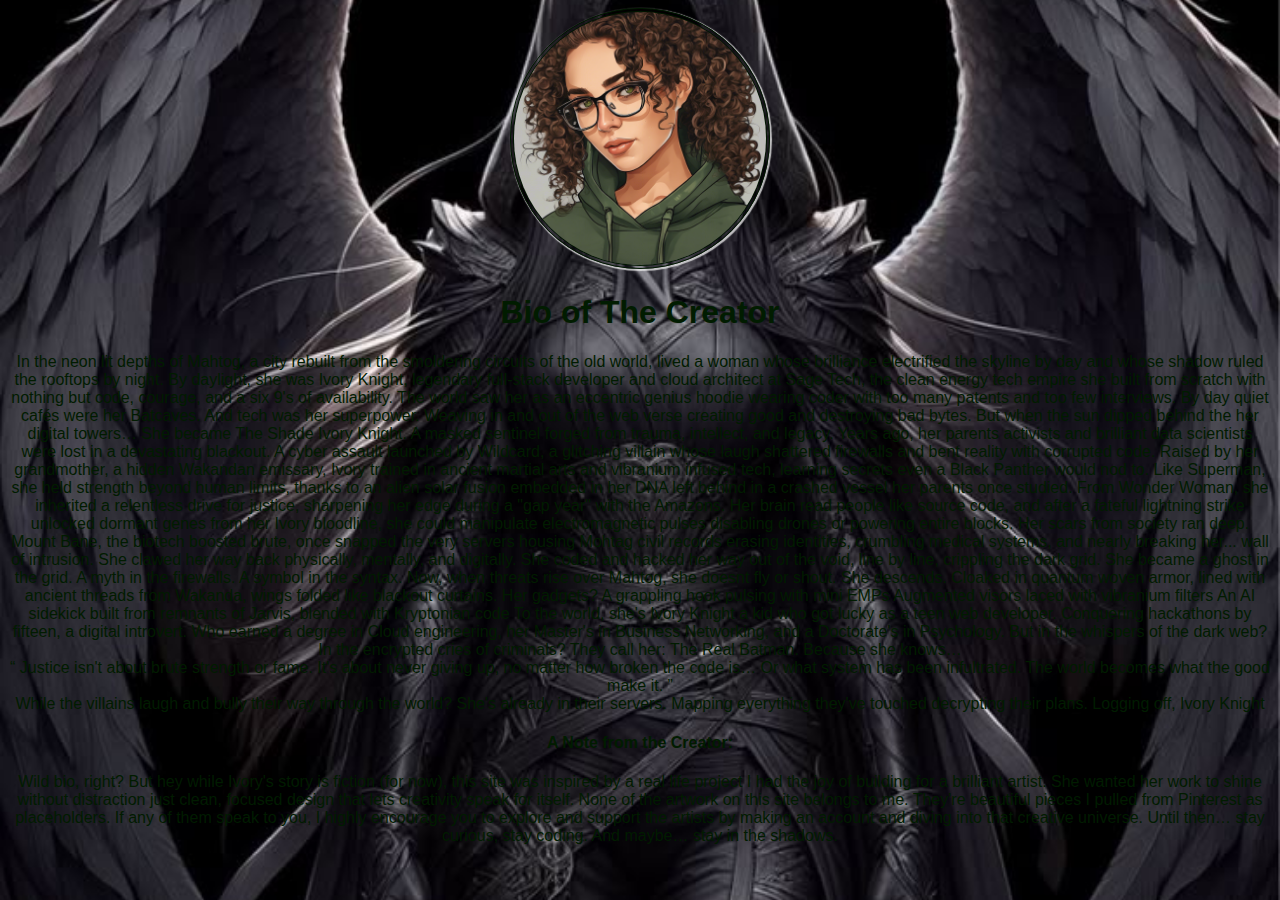
==== assets/pages/bio.html @ fafb8d34 "Update bio html with id tag, and a class tag for biography" ====
<!doctype html>
<html lang="en">
  <head>
    <meta charset="UTF-8" />
    <meta name="viewport" content="width=device-width, initial-scale=1.0" />
    <title>Bio</title>
    <link rel="stylesheet" href="/assets/css/bio.css" />
  </head>
  <body>
    <article>
      <img src="/assets/imgs/avatar.png" alt="avatar image" id="avatar" />
      <h1>Bio of The Creator</h1>
      <div class="bio">
        In the neon lit depths of Mahtog, a city rebuilt from the smoldering
        circuits of the old world, lived a woman whose brilliance electrified
        the skyline by day and whose shadow ruled the rooftops by night. By
        daylight, she was Ivory Knight, legendary full-stack developer and cloud
        architect at Sage Tech, the clean energy tech empire she built from
        scratch with nothing but code, courage, and a six 9's of availability.
        The world saw her as an eccentric genius hoodie wearing coder with too
        many patents and too few interviews. By day quiet cafés were her
        Batcaves. And tech was her superpower. Weaving in and out of the web
        verse creating good and destroying bad bytes. But when the sun dipped
        behind the her digital towers… She became The Shade Ivory Knight. A
        masked sentinel forged from trauma, intellect, and legacy. Years ago,
        her parents activists and brilliant data scientists were lost in a
        devastating blackout. A cyber assault launched by Wildcard, a glitching
        villain whose laugh shattered firewalls and bent reality with corrupted
        code. Raised by her grandmother, a hidden Wakandan emissary, Ivory
        trained in ancient martial arts and vibranium infused tech, learning
        secrets even a Black Panther would nod to. Like Superman, she held
        strength beyond human limits, thanks to an alien solar fusion embedded
        in her DNA left behind in a crashed vessel her parents once studied.
        From Wonder Woman, she inherited a relentless drive for justice,
        sharpening her edge during a "gap year" with the Amazons. Her brain read
        people like source code, and after a fateful lightning strike unlocked
        dormant genes from her Ivory bloodline, she could manipulate
        electromagnetic pulses disabling drones or powering entire blocks. Her
        scars from society ran deep. Mount Bane, the biotech boosted brute, once
        snapped the very servers housing Mohtag civil records erasing
        identities, crumbling medical systems, and nearly breaking her... wall
        of intrusion. She clawed her way back physically, mentally, and
        digitally. She coded and hacked her way out of the void, line by line,
        crippling the dark grid. She became a ghost in the grid. A myth in the
        firewalls. A symbol in the syntax. Now, when threats rise over Mahtog,
        she doesnt fly or shout. She descends. Cloaked in quantum woven armor,
        lined with ancient threads from Wakanda, wings folded like blackout
        curtains. Her gadgets? A grappling hook pulsing with mini EMPs Augmented
        visors laced with vibranium filters An AI sidekick built from remnants
        of Jarvis, blended with Kryptonian code To the world, she's Ivory Knight
        a kid who got lucky as a teen web developer. Conquering hackathons by
        fifteen, a digital introvert. Who earned a degree in Cloud engineering,
        her Master's in Business Networking, and a Doctorate's in Psychology.
        But in the whispers of the dark web? In the encrypted cries of
        criminals? They call her: The Real Batman. Because she knows…
        <div id="qt">
          <q>
            Justice isn't about brute strength or fame. It's about never giving
            up, no matter how broken the code is… Or what system has been
            infultrated. The world becomes what the good make it.
          </q>
        </div>

        While the villains laugh and bully their way through the world? She's
        already in their servers. Mapping everything they've touched decrypting
        their plans. Logging off,
        <span>Ivory Knight</span>
      </div>
      <div class="bio">
        <h4>A Note from the Creator:</h4>
        Wild bio, right? But hey while Ivory's story is fiction (for now), this
        site was inspired by a real life project I had the joy of building for a
        brilliant artist. She wanted her work to shine without distraction just
        clean, focused design that lets creativity speak for itself. None of the
        artwork on this site belongs to me. They're beautiful pieces I pulled
        from Pinterest as placeholders. If any of them speak to you, I highly
        encourage you to explore and support the artists by making an account
        and diving into that creative universe. Until then… stay curious, stay
        coding. And maybe… stay in the shadows.
      </div>
    </article>
  </body>
</html>
---- assets/css/bio.css ----
@font-face {
    font-family: 'TurboType';
    src: url('/assets/turbo-type-font/TurboTypeTwo-ARE5D.ttf') format('truetype');
  }

body {
  background: url('/assets/imgs/ivory.jpg');
  font-family: 'Franklin Gothic Medium', 'Arial Narrow', Arial, sans-serif;
  color: rgb(1, 28, 0);
  text-align: center;
  background-size: cover;
  background-position: center;
  background-repeat: no-repeat;
  background-attachment: fixed;
}

#avatar {
  width: 20%;
  border: 4.5px double rgb(1, 24, 0);
  border-radius: 100%;
  box-shadow: 1px 1px 1px 1px rgba(245, 245, 245, 0.757);
}
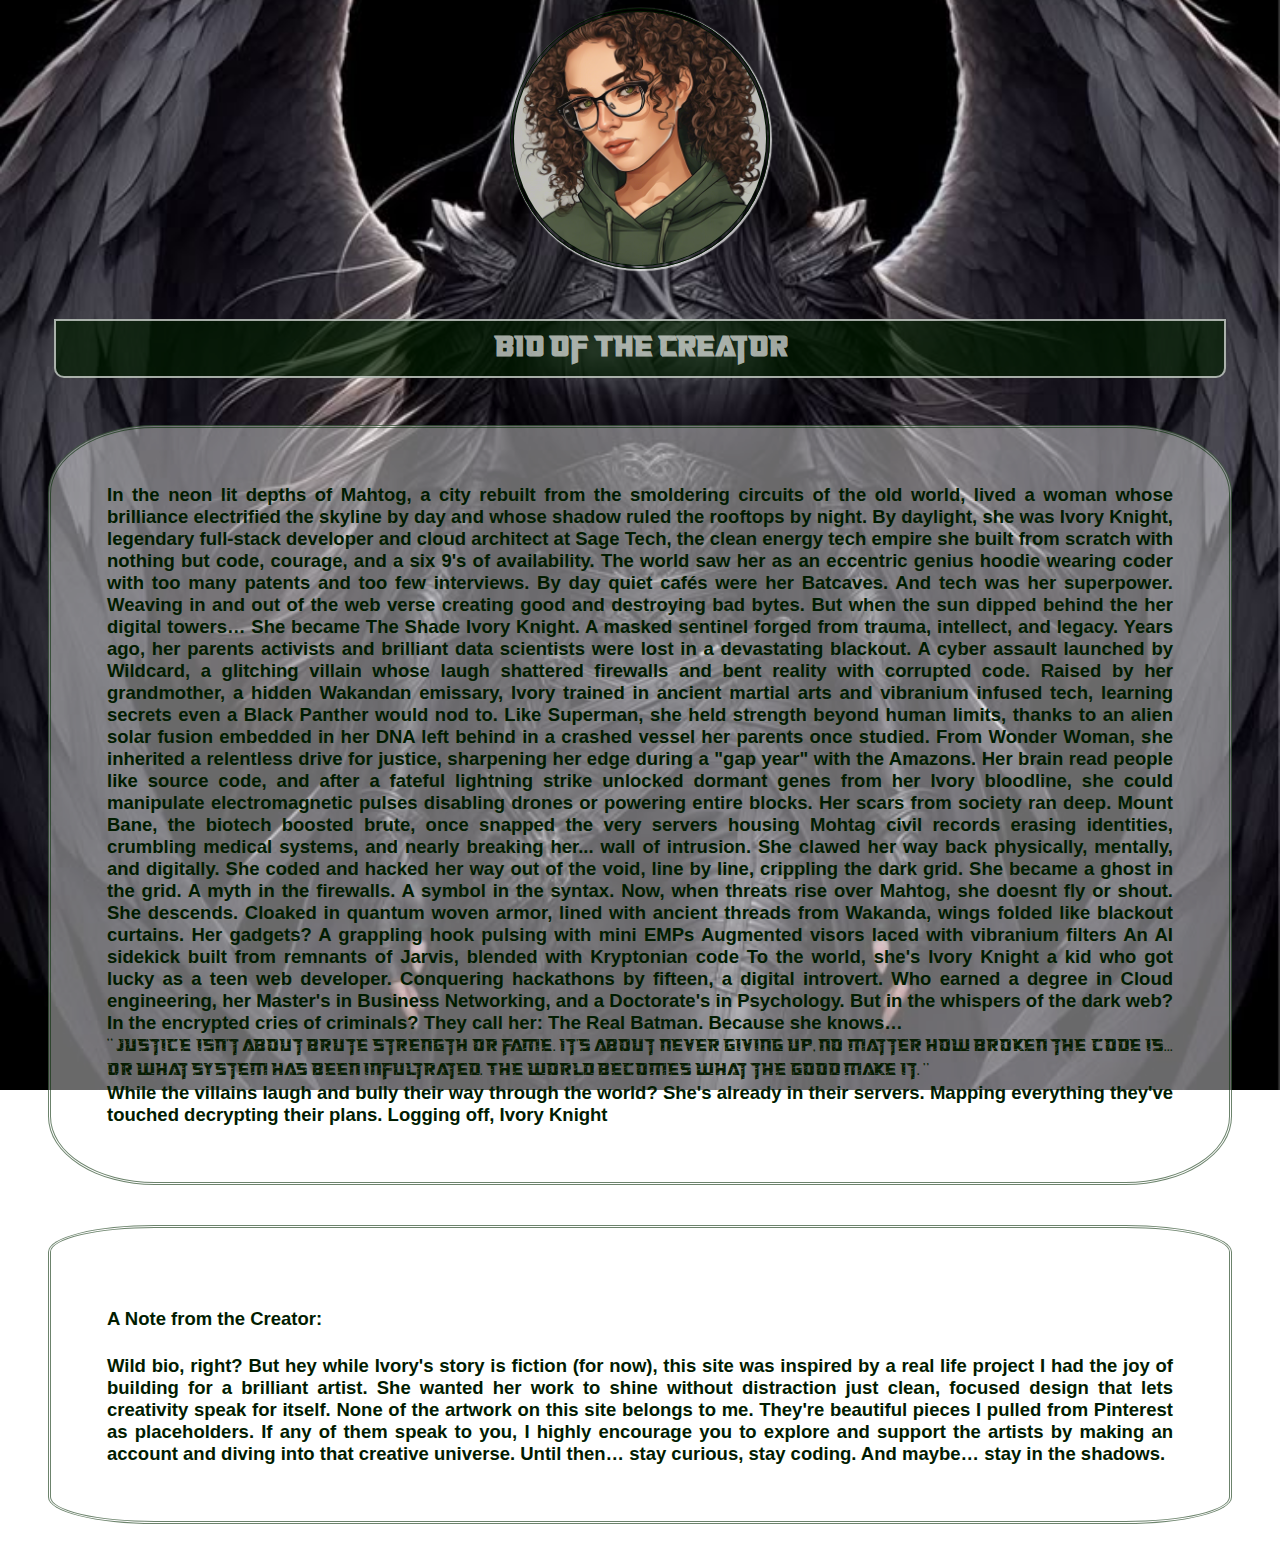
==== commit f1ecfe0a: "Update html with favicon logo" ====
--- a/assets/pages/bio.html
+++ b/assets/pages/bio.html
@@ -4,6 +4,7 @@
     <meta charset="UTF-8" />
     <meta name="viewport" content="width=device-width, initial-scale=1.0" />
     <title>Bio</title>
+    <link rel="icon" href="/assets/favicon.ico">
     <link rel="stylesheet" href="/assets/css/bio.css" />
   </head>
   <body>
--- a/assets/css/bio.css
+++ b/assets/css/bio.css
@@ -14,6 +14,34 @@
   background-attachment: fixed;
 }
 
+h1 {
+    background: rgba(1, 28, 0, 0.71);
+    color: rgba(255, 255, 255, 0.644);
+    font-family: 'TurboType', sans-serif;
+    font-size: 30px;
+    padding: .5rem;
+    margin: 2.9rem;
+    border: 2.5px double rgba(255, 255, 255, 0.644);
+    border-bottom-left-radius: 10px;
+    border-bottom-right-radius: 10px;
+}
+
+.bio {
+  background: rgba(255, 255, 255, 0.411);
+  font-size: 18.5px;
+  font-weight: 565;
+  text-align: justify;
+  padding: 3.5rem;
+  margin: 2.5rem;
+  border: 3.5px double rgba(1, 42, 1, 0.581);
+  border-radius: 9%;
+}
+
+#qt {       
+  font-family: 'TurboType', sans-serif;
+  color: rgb(6, 28, 1);
+}
+
 #avatar {
   width: 20%;
   border: 4.5px double rgb(1, 24, 0);
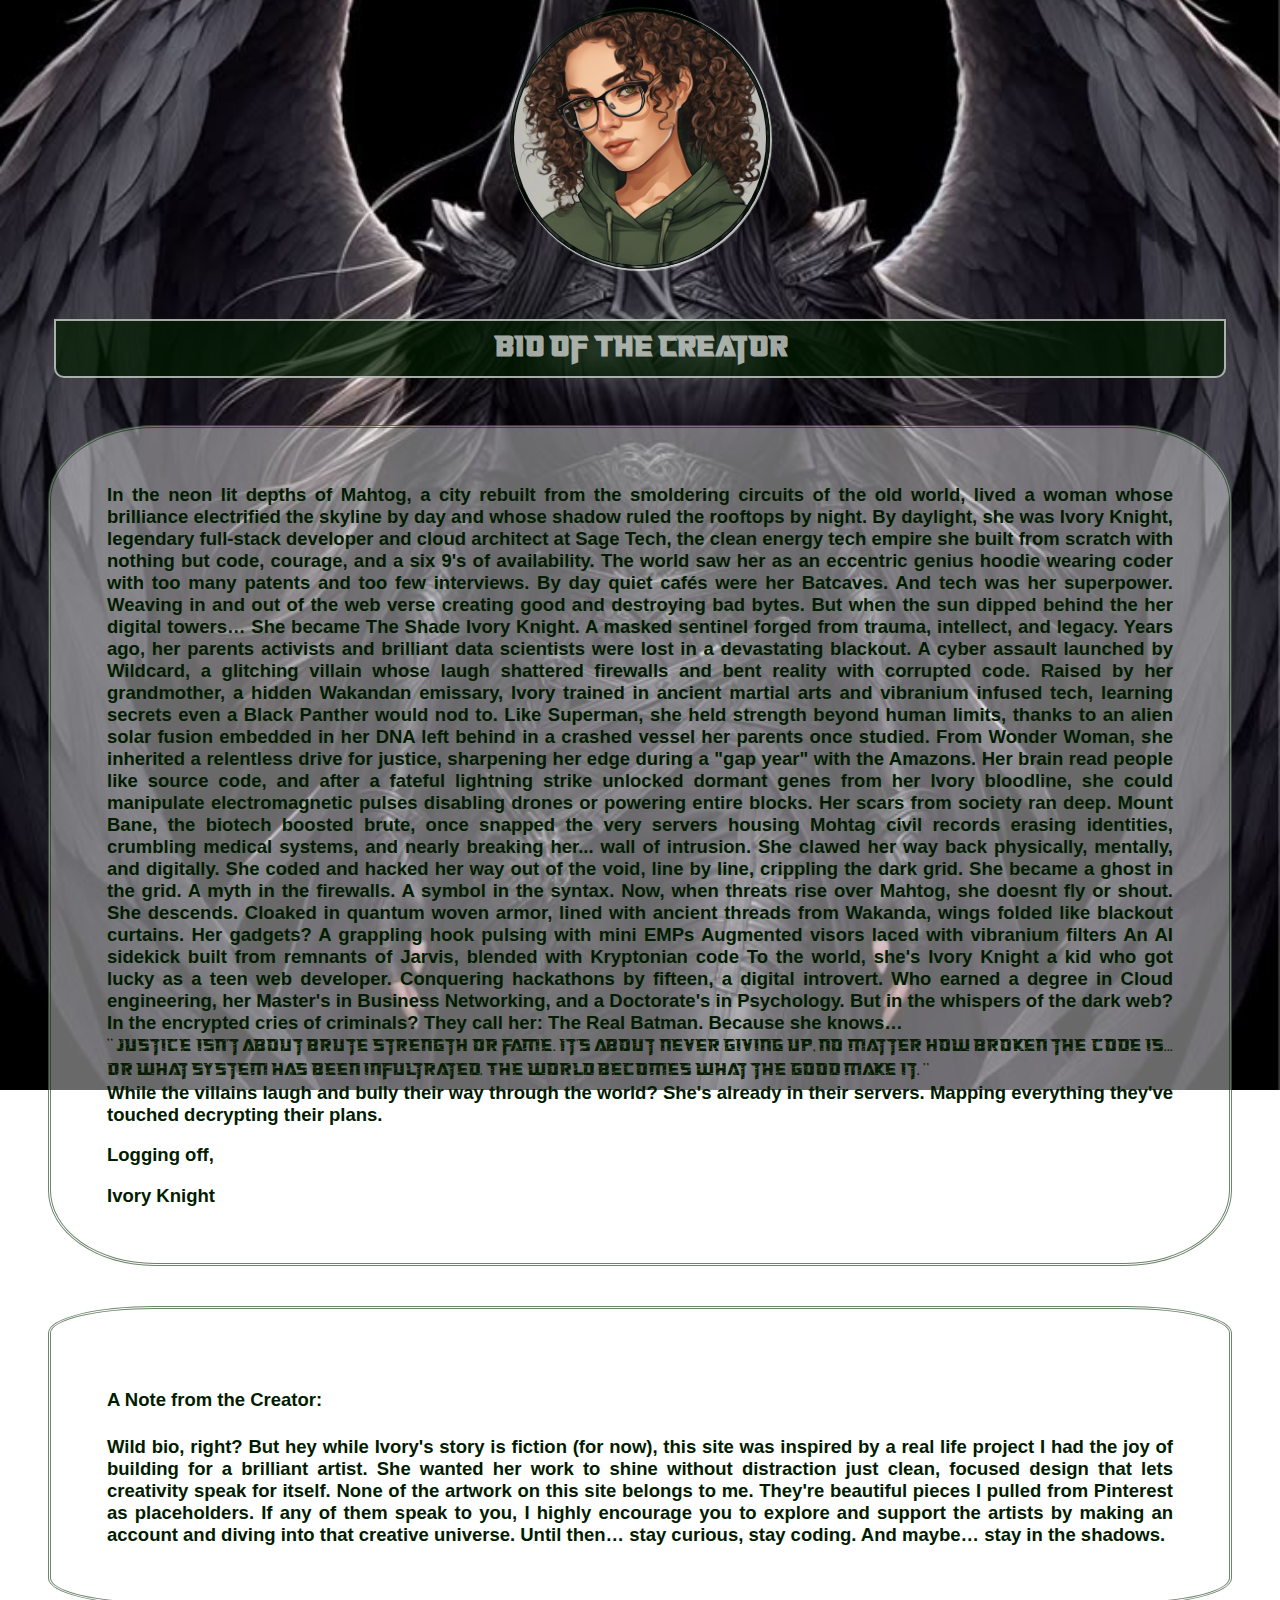
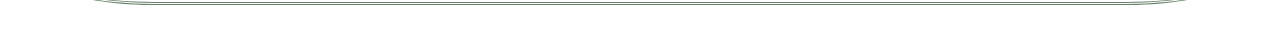
==== commit 4f3df91c: "Create a more letter like approach  by adding a pgh tag around 'logging off'" ====
--- a/assets/pages/bio.html
+++ b/assets/pages/bio.html
@@ -64,7 +64,8 @@
 
         While the villains laugh and bully their way through the world? She's
         already in their servers. Mapping everything they've touched decrypting
-        their plans. Logging off,
+        their plans. 
+        <p>Logging off,</p>
         <span>Ivory Knight</span>
       </div>
       <div class="bio">
--- a/assets/css/bio.css
+++ b/assets/css/bio.css
@@ -1,7 +1,7 @@
 @font-face {
-    font-family: 'TurboType';
-    src: url('/assets/turbo-type-font/TurboTypeTwo-ARE5D.ttf') format('truetype');
-  }
+  font-family: 'TurboType';
+  src: url('/assets/turbo-type-font/TurboTypeTwo-ARE5D.ttf') format('truetype');
+}
 
 body {
   background: url('/assets/imgs/ivory.jpg');
@@ -15,15 +15,15 @@
 }
 
 h1 {
-    background: rgba(1, 28, 0, 0.71);
-    color: rgba(255, 255, 255, 0.644);
-    font-family: 'TurboType', sans-serif;
-    font-size: 30px;
-    padding: .5rem;
-    margin: 2.9rem;
-    border: 2.5px double rgba(255, 255, 255, 0.644);
-    border-bottom-left-radius: 10px;
-    border-bottom-right-radius: 10px;
+  background: rgba(1, 28, 0, 0.71);
+  color: rgba(255, 255, 255, 0.644);
+  font-family: 'TurboType', sans-serif;
+  font-size: 30px;
+  padding: 0.5rem;
+  margin: 2.9rem;
+  border: 2.5px double rgba(255, 255, 255, 0.644);
+  border-bottom-left-radius: 10px;
+  border-bottom-right-radius: 10px;
 }
 
 .bio {
@@ -37,16 +37,27 @@
   border-radius: 9%;
 }
 
-#qt {       
+#qt {
   font-family: 'TurboType', sans-serif;
   color: rgb(6, 28, 1);
 }
 
 #avatar {
+  animation: 6s infinite anim_8;
   width: 20%;
   border: 4.5px double rgb(1, 24, 0);
   border-radius: 100%;
   box-shadow: 1px 1px 1px 1px rgba(245, 245, 245, 0.757);
 }
 
-  +@keyframes anim_8 {
+  0% {
+    opacity: 0;
+  }
+  50% {
+    opacity: 5;
+  }
+  100% {
+    opacity: 0;
+  }
+}
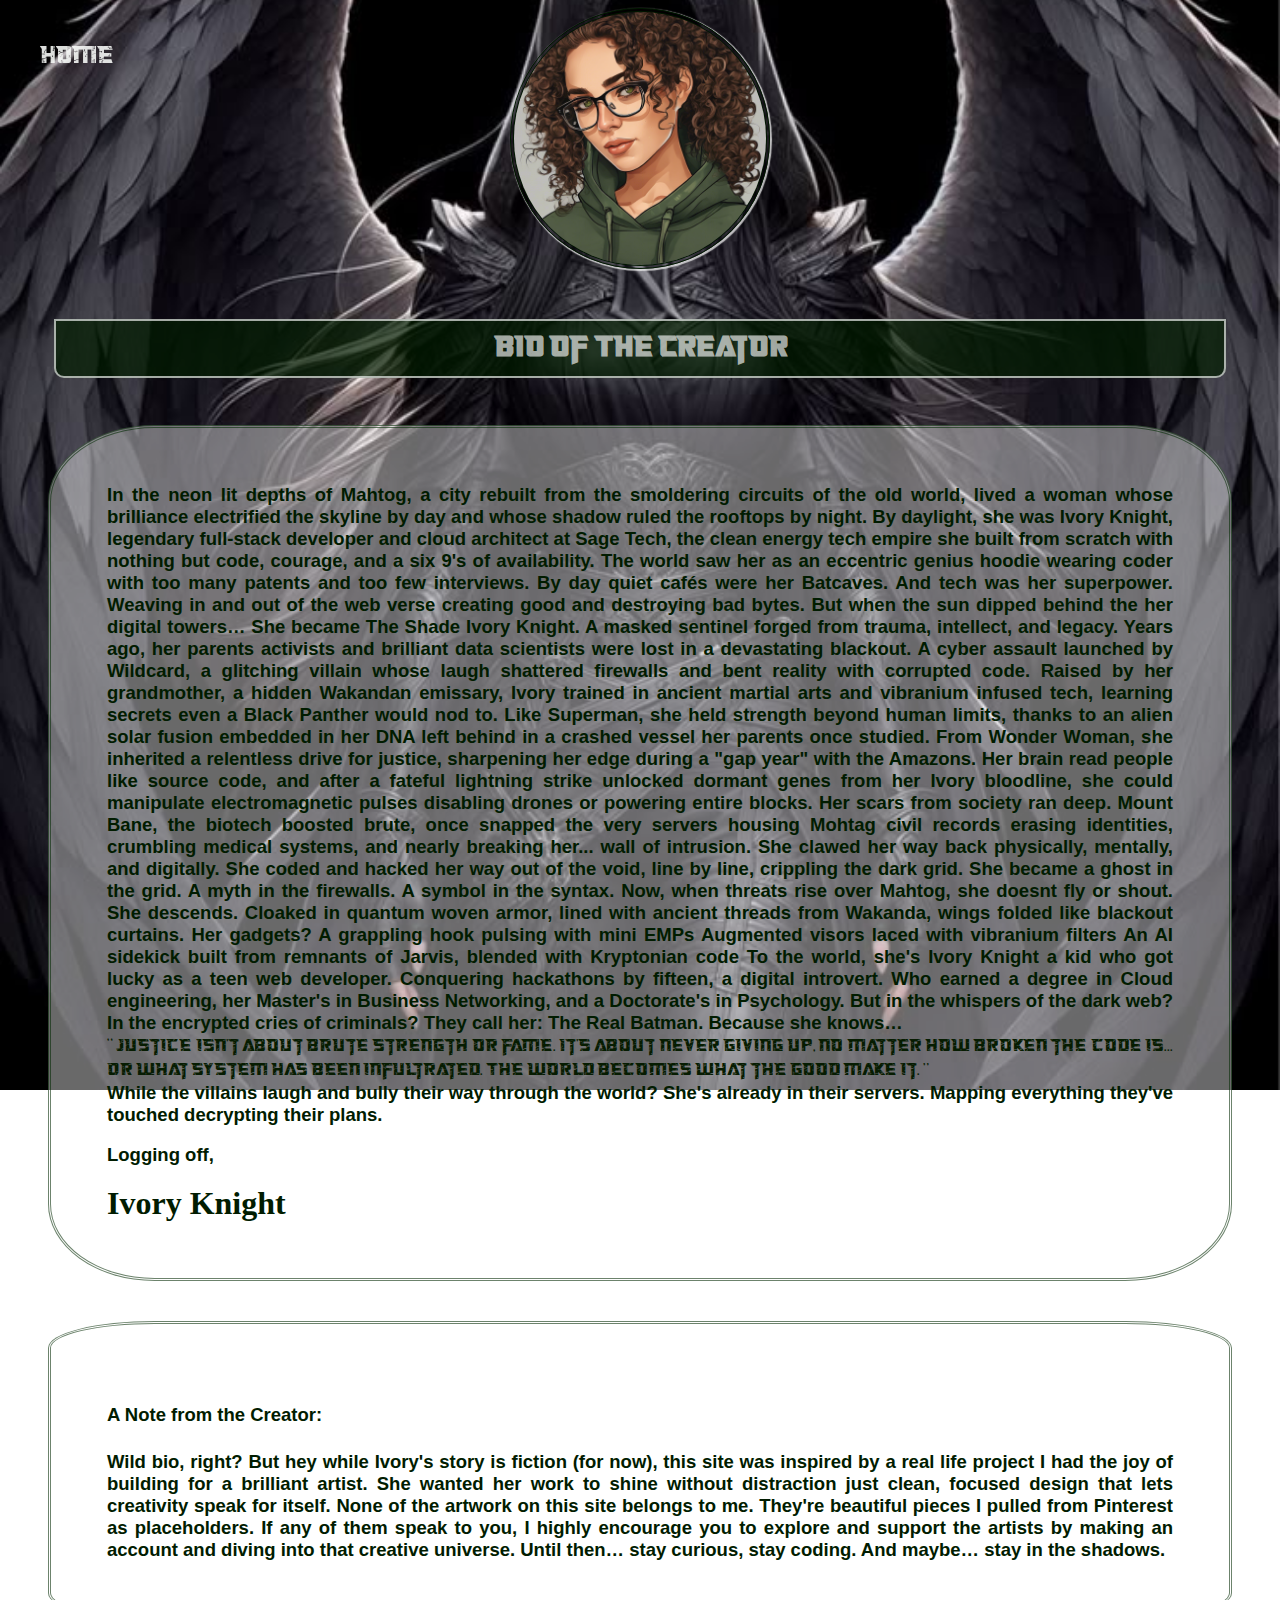
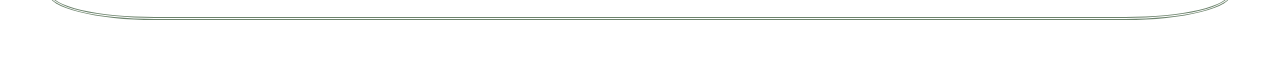
==== commit 27861522: "Update bio html with home href link to go back to home pg" ====
--- a/assets/pages/bio.html
+++ b/assets/pages/bio.html
@@ -8,6 +8,9 @@
     <link rel="stylesheet" href="/assets/css/bio.css" />
   </head>
   <body>
+    <div id="back">
+      <a href="/index.html">Home</a>
+    </div>
     <article>
       <img src="/assets/imgs/avatar.png" alt="avatar image" id="avatar" />
       <h1>Bio of The Creator</h1>
--- a/assets/css/bio.css
+++ b/assets/css/bio.css
@@ -12,6 +12,38 @@
   background-position: center;
   background-repeat: no-repeat;
   background-attachment: fixed;
+}
+
+#back {
+  position: fixed;
+  margin: 2rem;
+}
+
+a {
+  font-family: 'TurboType';
+  font-size: 25px;
+  color: rgba(248, 250, 248, 0.886);
+  text-decoration: none;
+}
+
+#avatar {
+  animation: 6s infinite anim_8;
+  width: 20%;
+  border: 4.5px double rgb(1, 24, 0);
+  border-radius: 100%;
+  box-shadow: 1px 1px 1px 1px rgba(245, 245, 245, 0.757);
+}
+
+@keyframes anim_8 {
+  0% {
+    opacity: 0;
+  }
+  50% {
+    opacity: 5;
+  }
+  100% {
+    opacity: 0;
+  }
 }
 
 h1 {
@@ -42,22 +74,9 @@
   color: rgb(6, 28, 1);
 }
 
-#avatar {
-  animation: 6s infinite anim_8;
-  width: 20%;
-  border: 4.5px double rgb(1, 24, 0);
-  border-radius: 100%;
-  box-shadow: 1px 1px 1px 1px rgba(245, 245, 245, 0.757);
+span {
+  display: block;
+  font-family: cursive;
+  font-size: 2rem;
+  margin-top: 1rem;
 }
-
-@keyframes anim_8 {
-  0% {
-    opacity: 0;
-  }
-  50% {
-    opacity: 5;
-  }
-  100% {
-    opacity: 0;
-  }
-}
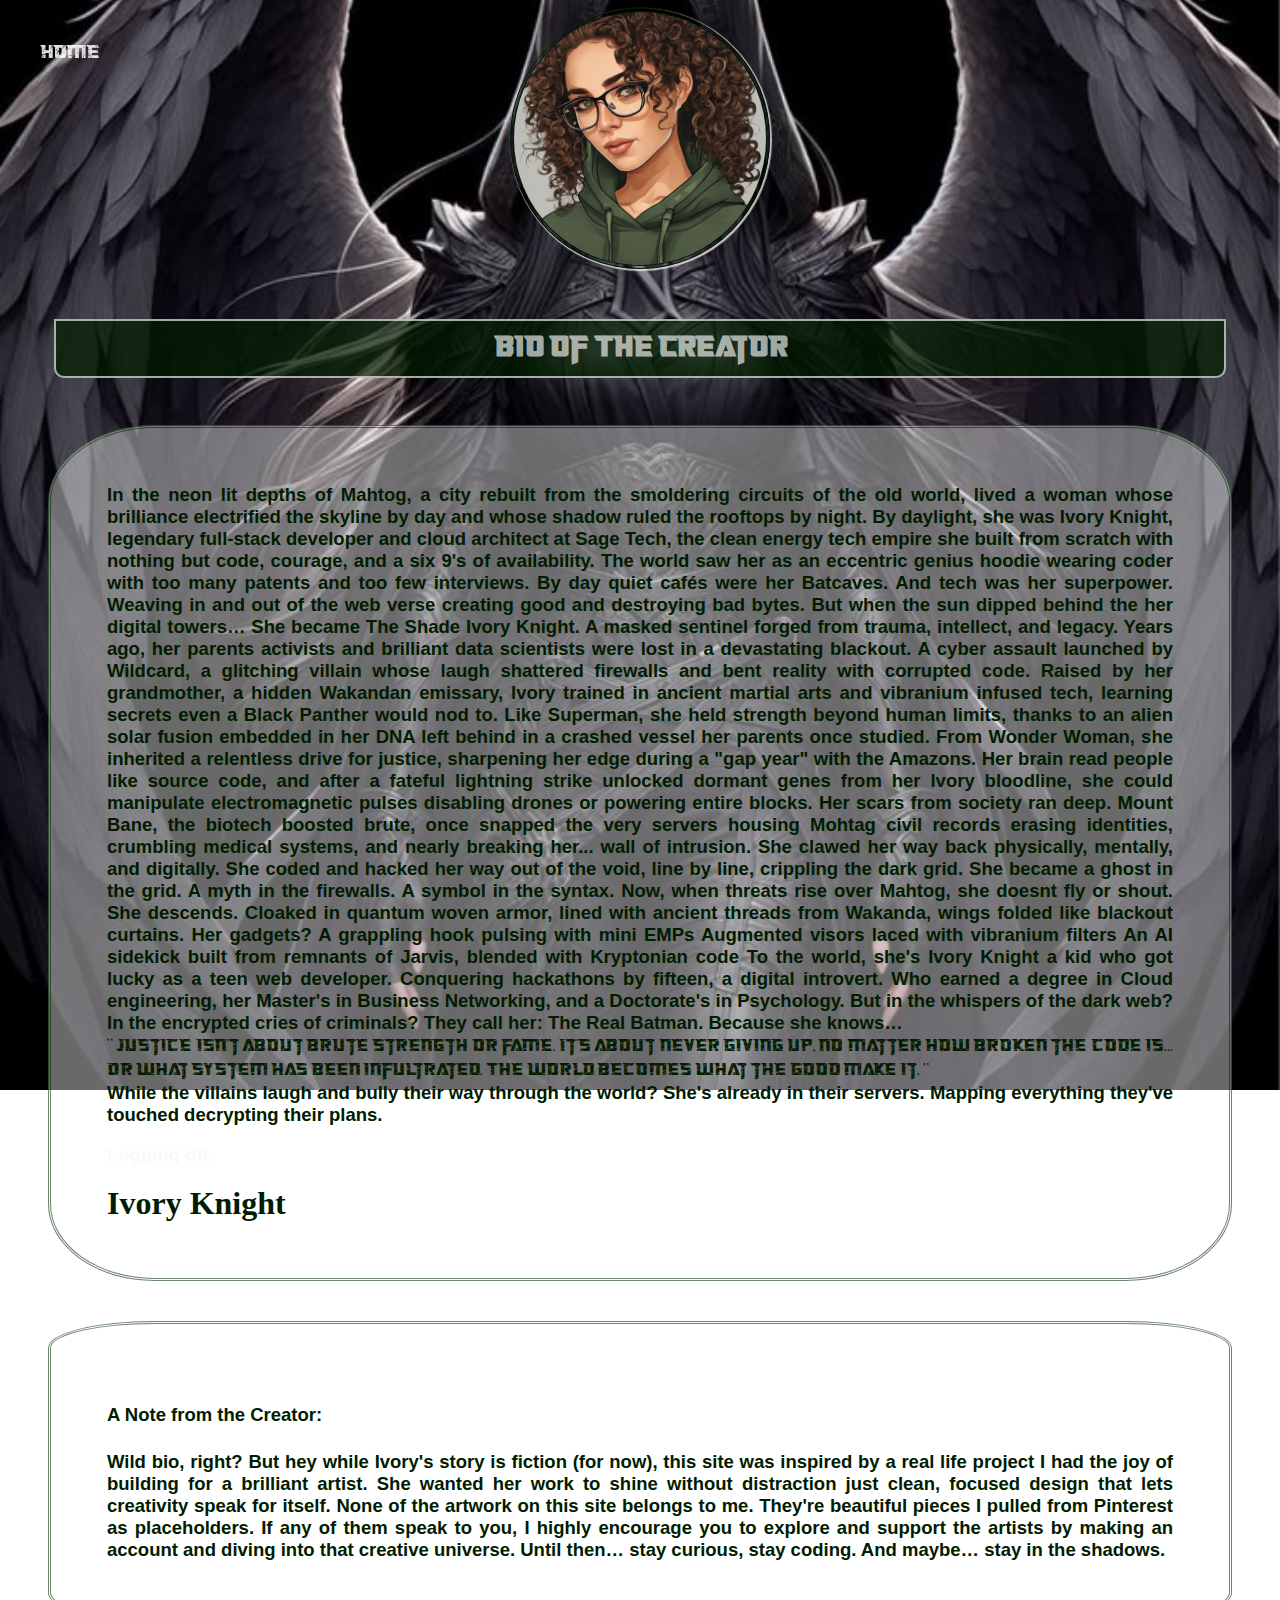
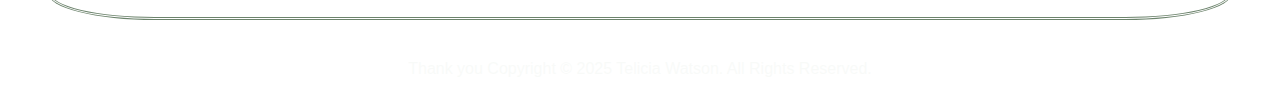
==== commit 495e3c01: "Add copy rights to bio html file" ====
--- a/assets/pages/bio.html
+++ b/assets/pages/bio.html
@@ -84,5 +84,9 @@
         coding. And maybe… stay in the shadows.
       </div>
     </article>
+    <p>
+      Thank you Copyright &#169; 2025 Telicia Watson. All
+      Rights Reserved.
+    </p>
   </body>
 </html>
--- a/assets/css/bio.css
+++ b/assets/css/bio.css
@@ -21,7 +21,7 @@
 
 a {
   font-family: 'TurboType';
-  font-size: 25px;
+  font-size: 20px;
   color: rgba(248, 250, 248, 0.886);
   text-decoration: none;
 }
@@ -80,3 +80,7 @@
   font-size: 2rem;
   margin-top: 1rem;
 }
+
+p {
+  color: rgba(248, 250, 248, 0.886);
+}
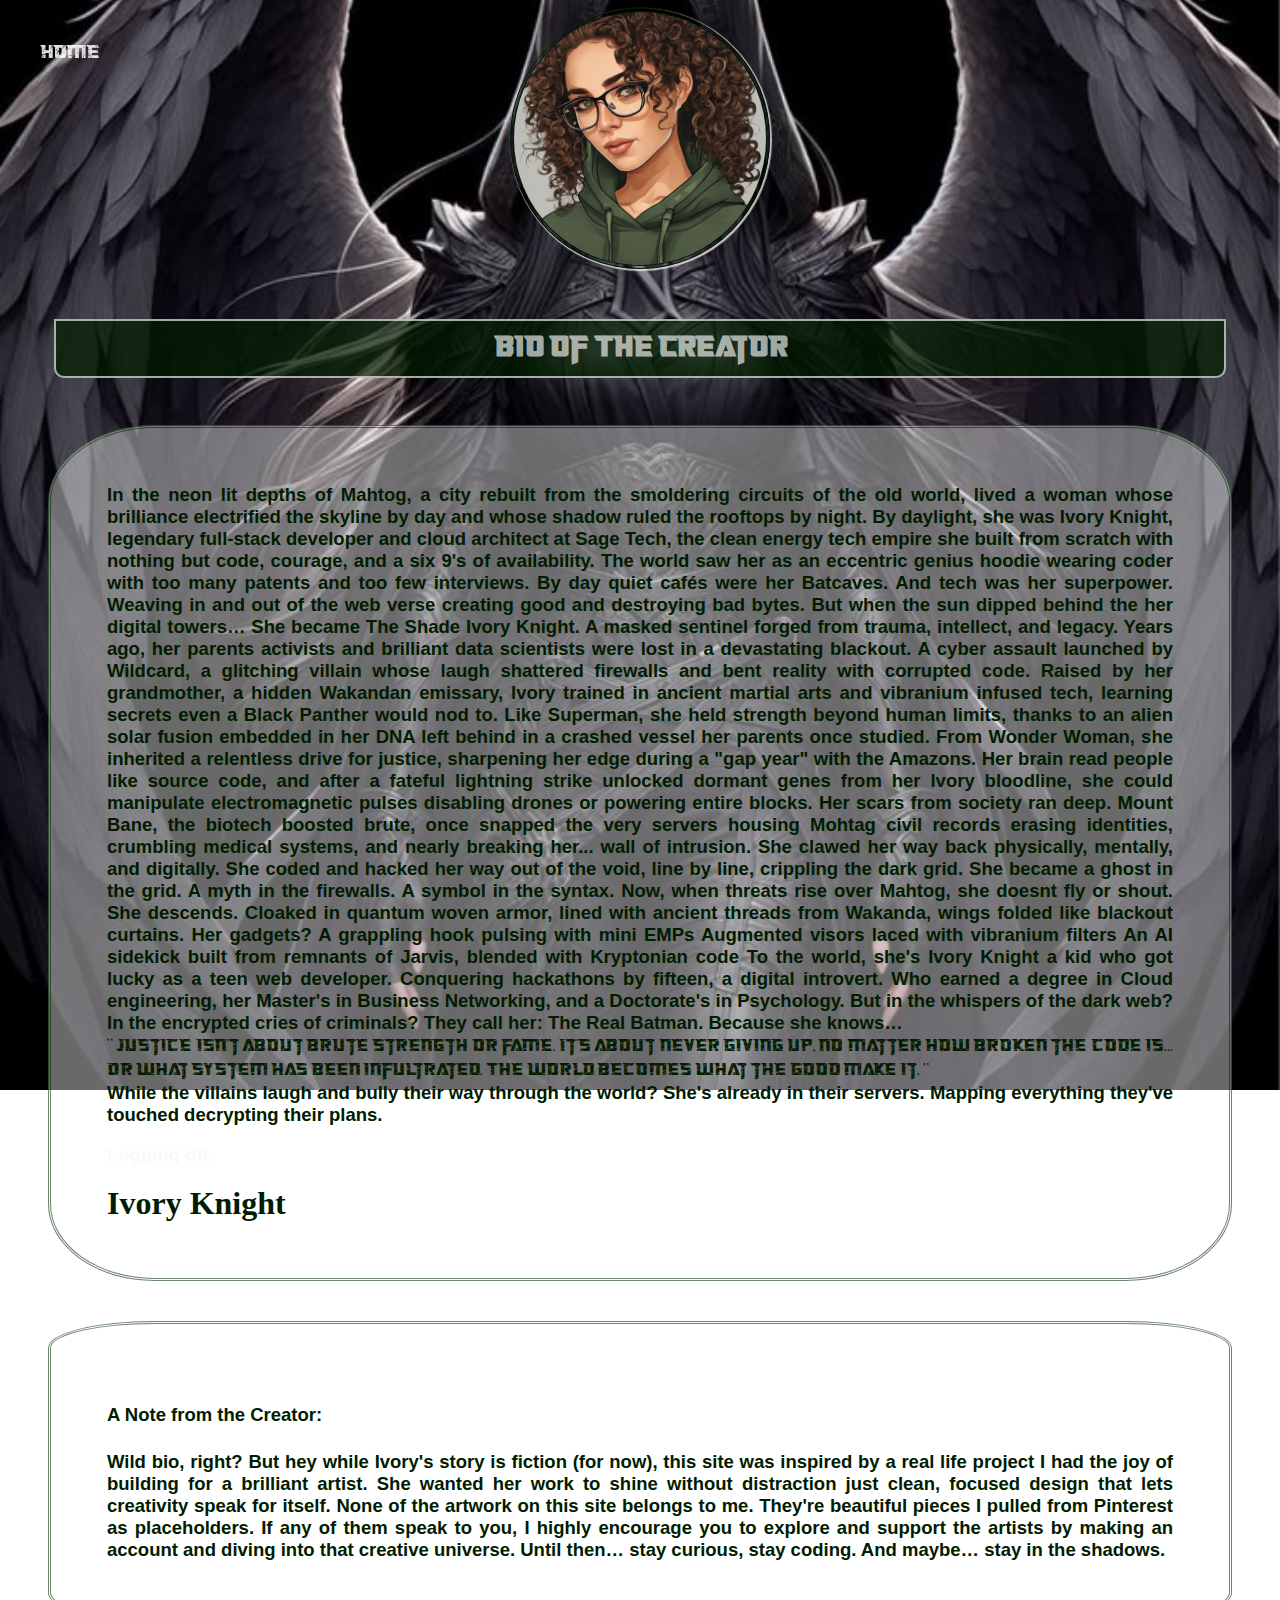
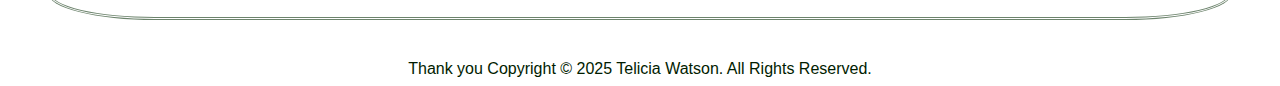
==== commit 0aba62cb: "Update pgh to footer section" ====
--- a/assets/pages/bio.html
+++ b/assets/pages/bio.html
@@ -84,9 +84,9 @@
         coding. And maybe… stay in the shadows.
       </div>
     </article>
-    <p>
+    <footer>
       Thank you Copyright &#169; 2025 Telicia Watson. All
       Rights Reserved.
-    </p>
+    </footer>
   </body>
 </html>
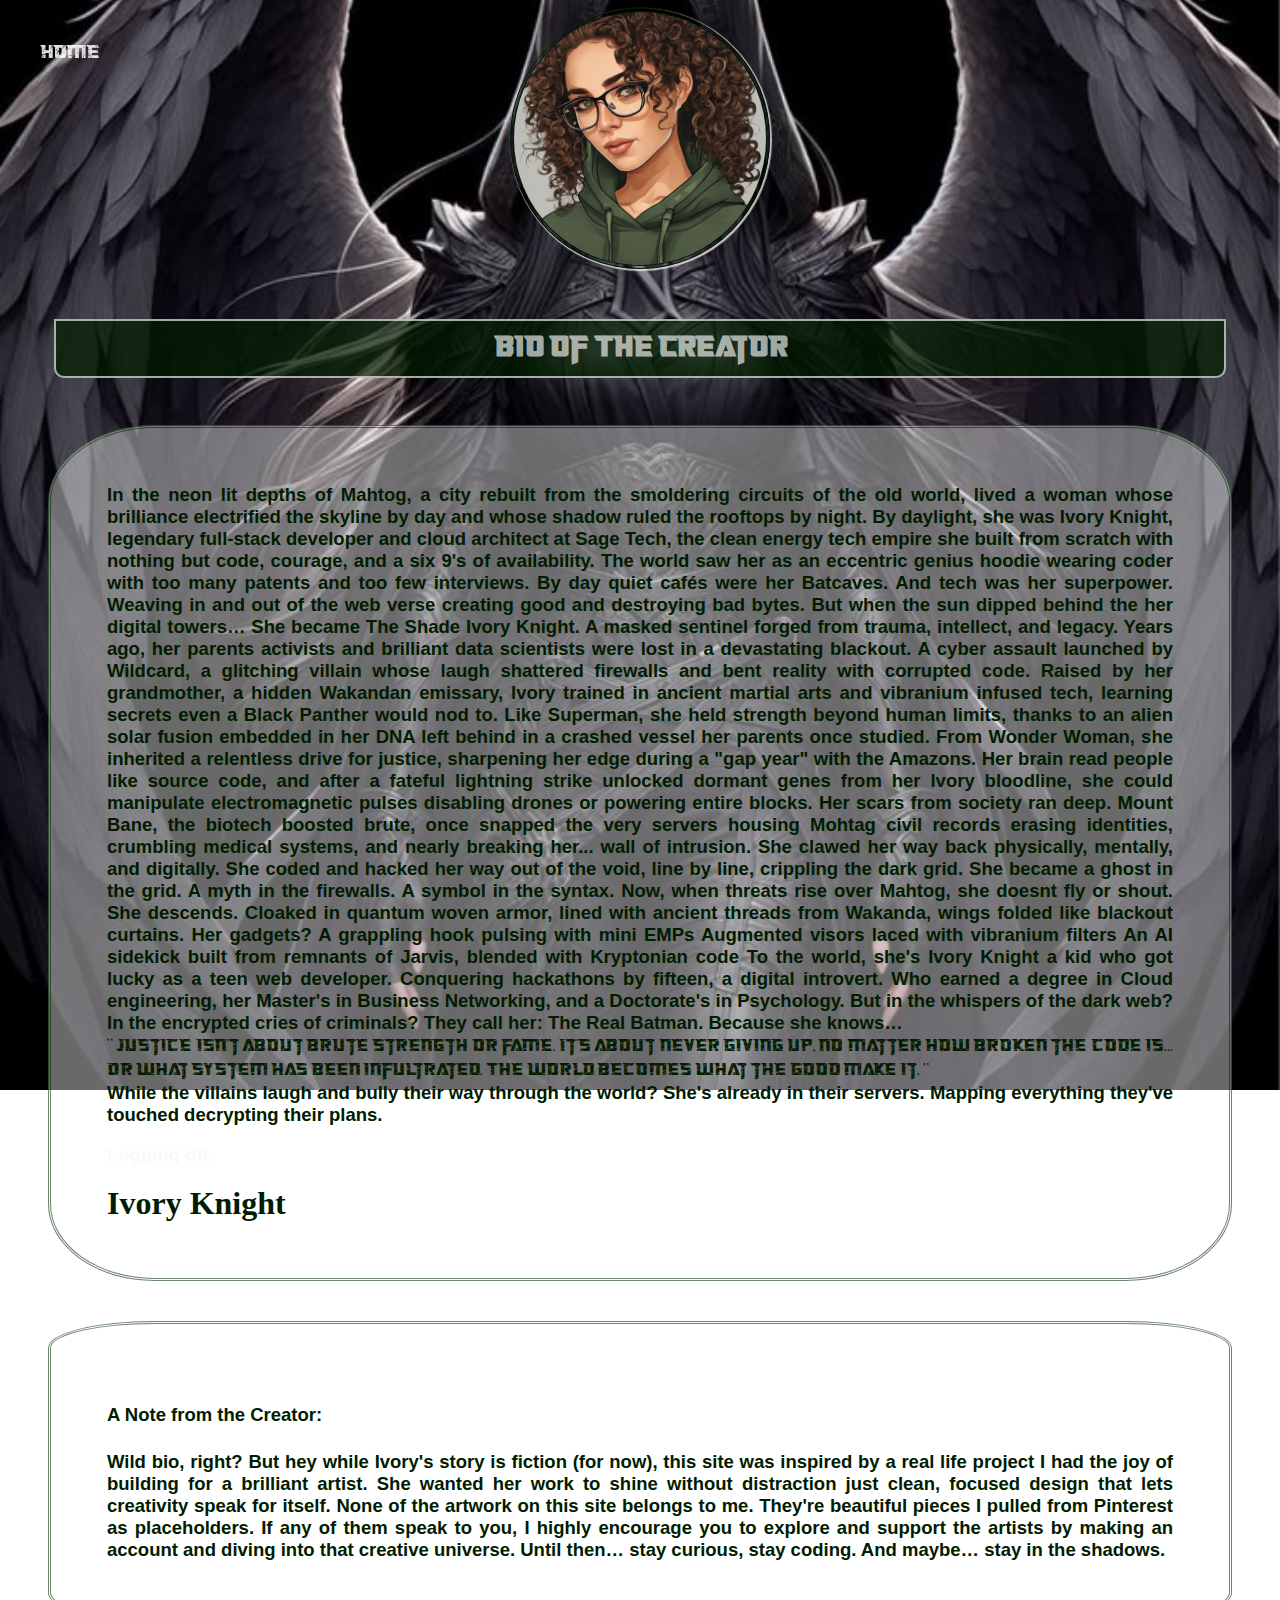
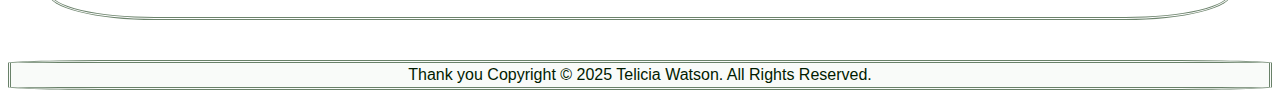
==== commit 1f4cc95c: "Adjust spacing for better code layout" ====
--- a/assets/pages/bio.html
+++ b/assets/pages/bio.html
@@ -4,7 +4,7 @@
     <meta charset="UTF-8" />
     <meta name="viewport" content="width=device-width, initial-scale=1.0" />
     <title>Bio</title>
-    <link rel="icon" href="/assets/favicon.ico">
+    <link rel="icon" href="/assets/favicon.ico" />
     <link rel="stylesheet" href="/assets/css/bio.css" />
   </head>
   <body>
@@ -67,7 +67,7 @@
 
         While the villains laugh and bully their way through the world? She's
         already in their servers. Mapping everything they've touched decrypting
-        their plans. 
+        their plans.
         <p>Logging off,</p>
         <span>Ivory Knight</span>
       </div>
@@ -85,8 +85,7 @@
       </div>
     </article>
     <footer>
-      Thank you Copyright &#169; 2025 Telicia Watson. All
-      Rights Reserved.
+      Thank you Copyright &#169; 2025 Telicia Watson. All Rights Reserved.
     </footer>
   </body>
 </html>
--- a/assets/css/bio.css
+++ b/assets/css/bio.css
@@ -84,3 +84,10 @@
 p {
   color: rgba(248, 250, 248, 0.886);
 }
+
+footer {
+  background-color: rgba(248, 250, 248, 0.886);
+  padding: 0.2rem;
+  border: 3.5px double rgba(1, 42, 1, 0.581);
+  border-radius: 9%;
+}
